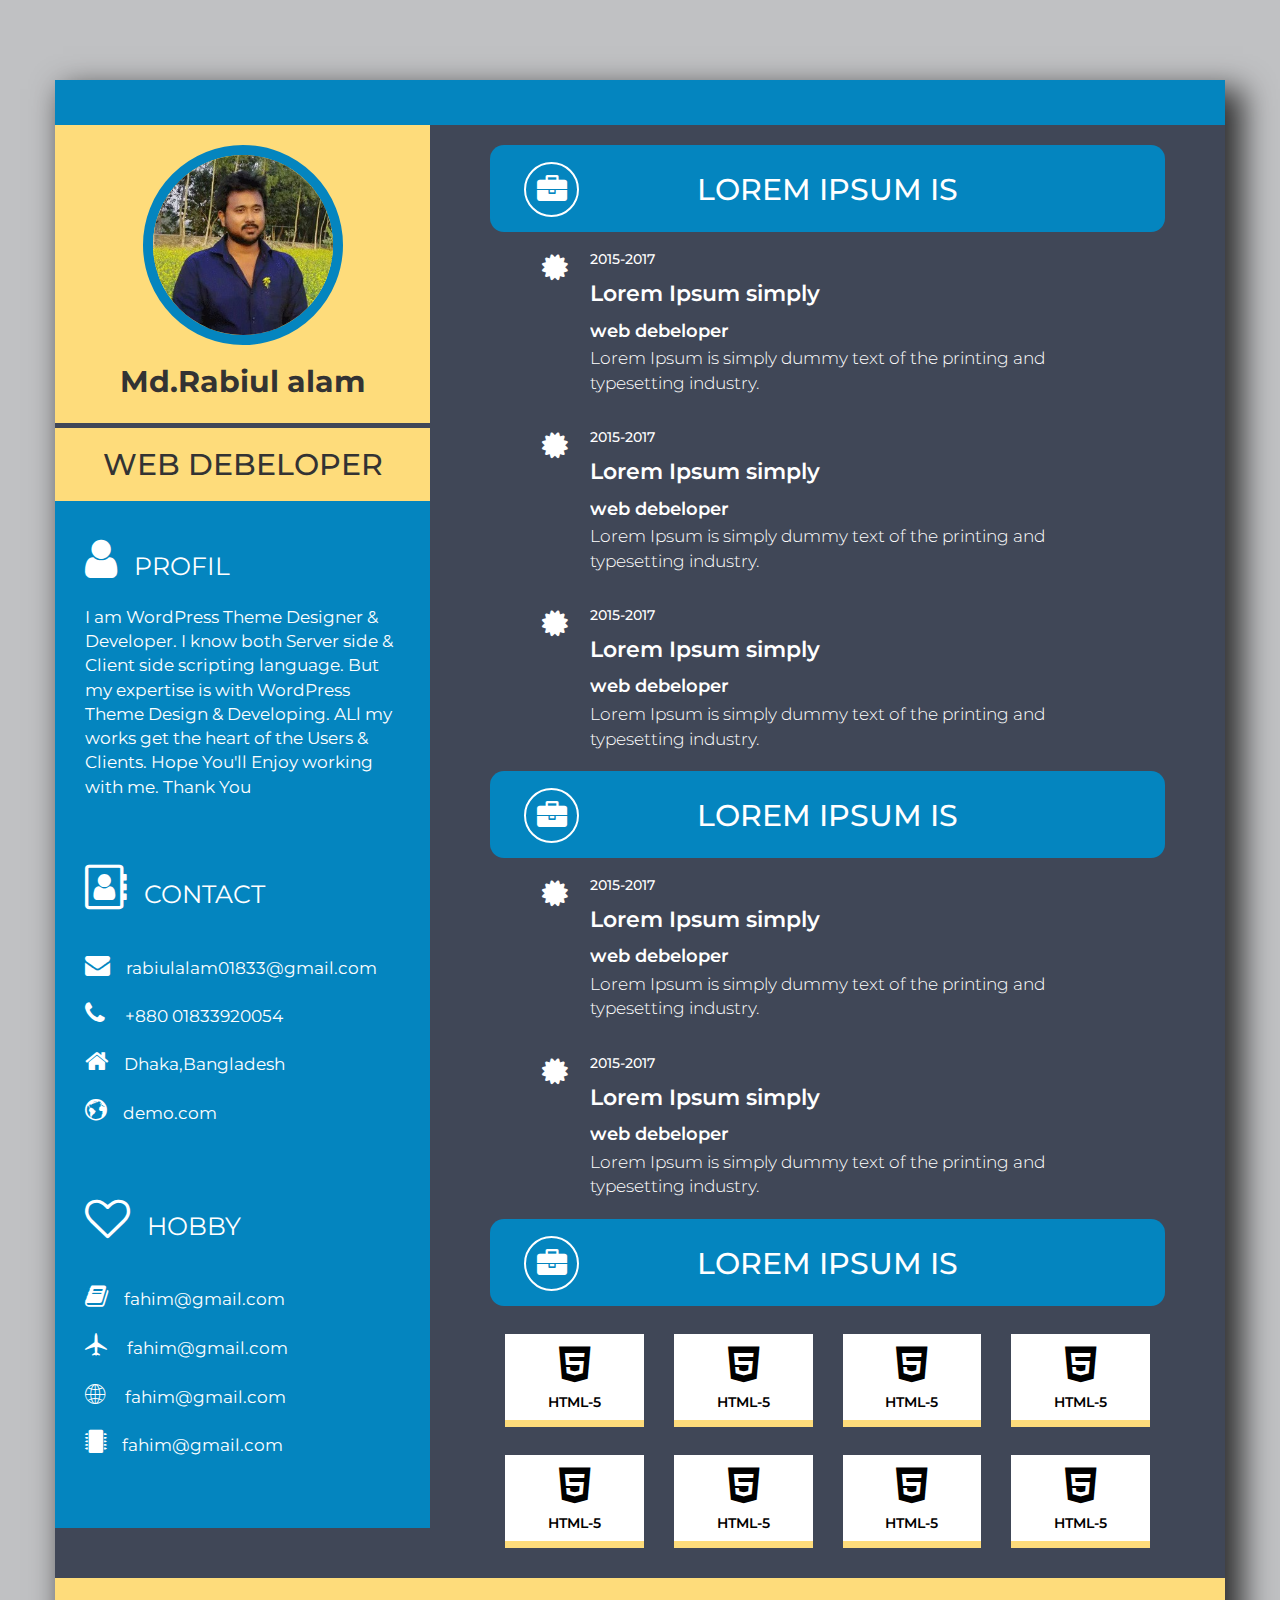
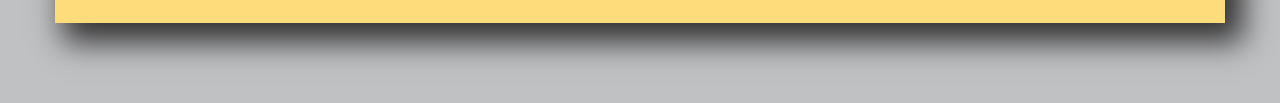
==== index.html @ 864c7f54 "Add files via upload" ====
<!DOCTYPE HTML>
<html lang="en-US">
<head>
	<meta charset="UTF-8">
	<title></title>
	
	<!-- Bootstrap -->
	<link rel="stylesheet" href="css/bootstrap.css" />
	<!-- google font -->
	<link href="https://fonts.googleapis.com/css?family=Montserrat:200,300,400,500,600,700,800,900" rel="stylesheet">
	<!-- Font Awesome -->
	<link rel="stylesheet" href="css/font-awesome.min.css" /> 
	<link rel="stylesheet" href="css/ionicons.min.css" /> 
	
	<!-- Thema Style Css -->
	<link rel="stylesheet" href="style.css" type="text/css"/>
</head>
<body>  
	<section id="web-debeloper">
		<div class="container">
			<div class="all-item">
				<div class="row"><div class="header"></div></div>
			
				<div class="row">
					<div class="web-debeloper-content">
						<div id="web-debeloper-left">
							<div class="col-md-4 col-sm-4 padding-l"> 
								<div class="jhondhoe-profil">
									<img src="img/ht_2.jpg" alt="" />
									<h2>Md.Rabiul alam</h2>
								</div>
								<div class="web-text">
									<h2>WEB DEBELOPER</h2>
								</div> 
								<div class="all-profil-contact">
									<div class="profil">
										<ul class="profil-contact">
											<li><i class="fa fa-user"></i> <span>profil</span></li>
										</ul>
										<p>I am WordPress Theme Designer & Developer. I know both Server side & Client side scripting language. But my expertise is with WordPress Theme Design & Developing. ALl my works get the heart of the Users & Clients. Hope You'll Enjoy working with me. Thank You</p>
									</div>
									<div class="contact">
										<ul class="contact-title">
											<li><i class="fa fa-address-book-o"></i> <span>contact</span></li>
										</ul>
										<ul class="contact-address">
											<li><i class="fa fa-envelope"></i><span>rabiulalam01833@gmail.com</span></li> 
											<li><i class="fa fa-phone"></i>  <span>+880 01833920054</span></li> 
											<li><i class="fa fa-home"></i><span>Dhaka,Bangladesh</span></li> 
											<li><i class="ionicons ion-earth"></i><span>demo.com</span></li> 
										</ul> 
									</div>
									<div class="contact hobby">
										<ul class="contact-title">
											<li><i class="fa fa-heart-o"></i> <span>hobby</span></li>
										</ul>
										<ul class="contact-address">
											<li><i class="fa fa-book"></i><span>fahim@gmail.com</span></li> 
											<li><i class="ionicons ion-plane"></i> <span>fahim@gmail.com</span></li> 
											<li><i class="ionicons ion-ios-world-outline"></i> <span>fahim@gmail.com</span></li> 
											<li><i class="fa fa-microchip"></i><span>fahim@gmail.com</span></li>  
										</ul> 
									</div>
									
								</div> 
							</div>
						</div>
						<div id="deb-debeloper-right">
							<div class="col-md-8 col-sm-8 padding-all">
								<div class="right-title">
									<div class="details-title">
										<i class="fa fa-briefcase"></i>
										<h2>Lorem Ipsum is</h2>
									</div>
									<div class="details-content">
										<div class="media details">
											<div class="pull-left details-icon" href="#">
												<i class="fa fa-certificate"></i>
											</div>
											<div class="media-body details-text">
												<h5>2015-2017</h5>
												<h3>Lorem Ipsum simply</h3>
												<h4>web debeloper</h4>
												<p>Lorem Ipsum is simply dummy text of the printing and
												typesetting industry.</p>
											</div>
										</div>
										<div class="media details">
											<div class="pull-left details-icon" href="#">
												<i class="fa fa-certificate"></i>
											</div>
											<div class="media-body details-text">
												<h5>2015-2017</h5>
												<h3>Lorem Ipsum simply</h3>
												<h4>web debeloper</h4>
												<p>Lorem Ipsum is simply dummy text of the printing and
												typesetting industry.</p>
											</div>
										</div>
										<div class="media details">
											<div class="pull-left details-icon" href="#">
												<i class="fa fa-certificate"></i>
											</div>
											<div class="media-body details-text">
												<h5>2015-2017</h5>
												<h3>Lorem Ipsum simply</h3>
												<h4>web debeloper</h4>
												<p>Lorem Ipsum is simply dummy text of the printing and
												typesetting industry.</p>
											</div>
										</div> 
									</div>
									
									<div class="details-title">
										<i class="fa fa-briefcase"></i>
										<h2>Lorem Ipsum is</h2>
									</div>
									<div class="details-content">
										<div class="media details">
											<div class="pull-left details-icon" href="#">
												<i class="fa fa-certificate"></i>
											</div>
											<div class="media-body details-text">
												<h5>2015-2017</h5>
												<h3>Lorem Ipsum simply</h3>
												<h4>web debeloper</h4>
												<p>Lorem Ipsum is simply dummy text of the printing and
												typesetting industry.</p>
											</div>
										</div>
										<div class="media details">
											<div class="pull-left details-icon" href="#">
												<i class="fa fa-certificate"></i>
											</div>
											<div class="media-body details-text">
												<h5>2015-2017</h5>
												<h3>Lorem Ipsum simply</h3>
												<h4>web debeloper</h4>
												<p>Lorem Ipsum is simply dummy text of the printing and
												typesetting industry.</p>
											</div>
										</div> 
									</div> 
									
									<div class="details-title">
										<i class="fa fa-briefcase"></i>
										<h2>Lorem Ipsum is</h2>
									</div>
									<div class="mywork">
										<div class="col-md-3">
											<div class="work-text">
												<i class="fa fa-html5"></i>
												<h4>HTML-5</h4> 
											</div>
										</div>
										<div class="col-md-3">
											<div class="work-text">
												<i class="fa fa-html5"></i>
												<h4>HTML-5</h4> 
											</div>
										</div>
										<div class="col-md-3">
											<div class="work-text">
												<i class="fa fa-html5"></i>
												<h4>HTML-5</h4> 
											</div>
										</div>
										<div class="col-md-3">
											<div class="work-text">
												<i class="fa fa-html5"></i>
												<h4>HTML-5</h4> 
											</div>
										</div>
										<div class="col-md-3">
											<div class="work-text">
												<i class="fa fa-html5"></i>
												<h4>HTML-5</h4> 
											</div>
										</div>
										<div class="col-md-3">
											<div class="work-text">
												<i class="fa fa-html5"></i>
												<h4>HTML-5</h4> 
											</div>
										</div>
										<div class="col-md-3">
											<div class="work-text">
												<i class="fa fa-html5"></i>
												<h4>HTML-5</h4> 
											</div>
										</div>
										<div class="col-md-3">
											<div class="work-text">
												<i class="fa fa-html5"></i>
												<h4>HTML-5</h4> 
											</div>
										</div> 
										
									</div>
									
								</div>
							</div>
						</div>
						
					</div>
				</div>
				<div class="row"><div class="footer"></div></div>
				
			</div>
		</div>
	</section>
	
	
	 
	
	
	<!-- Jquery js -->
	<script type="text/javascript" src="js/jquery.min.js"></script>
	<!-- Bootstrap js -->
	<script type="text/javascript" src="js/bootstrap.min.js"></script> 
	<!-- Costum js -->
	<script type="text/javascript" src="js/main.js"></script>
</body>
</html>
---- style.css ----
* {
	margin: 0;
	padding: 0;
	outline: 0;
}

body {
	font-family: 'Montserrat', sans-serif;
}
 
h1 {
	font-size: 40px;
}
h2 {
	font-size: 30px;
}
h3 {
	font-size: 22px;
}
p {
	font-size: 17px;
}

span {
	font-size: 25px;
	
}

.padding-l {
	padding-left: 0px;
}

ul {
	margin: 0;
	padding: 0;
	list-style: none;
}

.header {
	width: 100%;
	height: 45px;
	background: #0485bf;
}

#web-debeloper {
    background: #c0c1c3;
    padding: 80px 0;
}

.container {
	-webkit-box-shadow: 13px 14px 29px 5px rgba(0,0,0,0.75);
	-moz-box-shadow: 13px 14px 29px 5px rgba(0,0,0,0.75);
	box-shadow: 13px 14px 29px 5px rgba(0,0,0,0.75);
}
.all-item {}

.web-debeloper-content {
	background: #404757;
	width: 100%;
	height: auto;
	overflow: hidden;
}

#web-debeloper-left {
	
}
.jhondhoe-profil {
	background: #fedc7b;
	text-align: center;
	padding: 20px 0px 15px 0px;
}

.jhondhoe-profil img {
	width: 200px;
	height: 200px;
	border: 10px solid #0485bf;
	border-radius: 100%;
	
}
.jhondhoe-profil h2 {
	font-weight: 700;
}

.web-text h2 {
    text-align: center;
    background: #fedc7b;
    font-weight: 500;
    margin: 5px 0 0 0;
    padding: 20px 0;
}

.all-profil-contact {
	background: #0485bf;
	padding: 0px 30px;
}

.profil {
    padding: 35px 0 55px 0;
}

.profil-contact {
    padding: 0px 0 20px 0px;
}
.profil-contact i {
	font-size: 45px;
    color: #fff;
    padding-right: 13px;
}
.profil-contact span { 
    color: #fff;
    text-transform: uppercase;
}
 
.profil p {
	font-size: 17px;
	color: #fff;
}

.contact {
    padding-bottom: 60px;
}

.contact-title {
	padding: 0px 0px 30px 0px;
} 
.contact-title i {
	font-size: 45px;
    color: #fff;
    padding-right: 13px;
}
.contact-title span { 
    color: #fff;
    text-transform: uppercase;
}

.contact-address {
	color: #fff;
} 
.contact-address i {
    font-size: 25px;
    padding-right: 16px;
	line-height: 45px;
}
.contact-address span {
    font-size: 17px;
    line-height: 45px;
} 



#deb-debeloper-right {}

.padding-all {
    padding: 0 60px 0 45px;
}

.right-title {}

.details-title {
    background: #0485bf;
    overflow: hidden;
    border-radius: 14px;
    padding: 17px 34px;
    margin-top: 20px;
	color: #fff;
}
 
.details-title i {
    font-size: 30px; 
    width: 55px;
    height: 55px;
    border: 2px solid #fff;
    border-radius: 100%;
    text-align: center;
    padding: 11px 0;
}
.details-title h2 {
    margin: 0;
    text-transform: uppercase;
    line-height: 50px;
    text-align: center;
    margin-top: -52px;
}

.details-content {
    padding: 0 40px;
	color: #fff;
}

.details {
    padding-top: 20px;
}

.details-icon i {
    font-size: 30px;
    padding: 0 12px;
}

.details-text {}
.details-text h5 {
	margin: 0;
}
.details-text h3 {
    margin: 0;
    padding: 15px 0px;
    font-weight: 600;
}
.details-text h4 {
    margin: 0;
    padding-bottom: 5px;
    font-weight: 600;
}
.details-text p {
    margin: 0;
    font-weight: 300;
}
 
.mywork {
    padding-bottom: 30px;
    overflow: hidden;
}
.work-text {
    text-align: center;
    background: #fff;
    color: #000;
    margin: 28px 0 0 0;
    padding: 10px 0;
    border-bottom: 7px solid #fedc7b;
}
.work-text i {
    font-size: 40px;
}
.work-text h4 {
    margin: 0;
    padding-top: 11px;
    font-size: 14px;
    font-weight: 600;
}


.footer {
	background: #fedc7b;
	width: 100%;
	height: 45px;
}
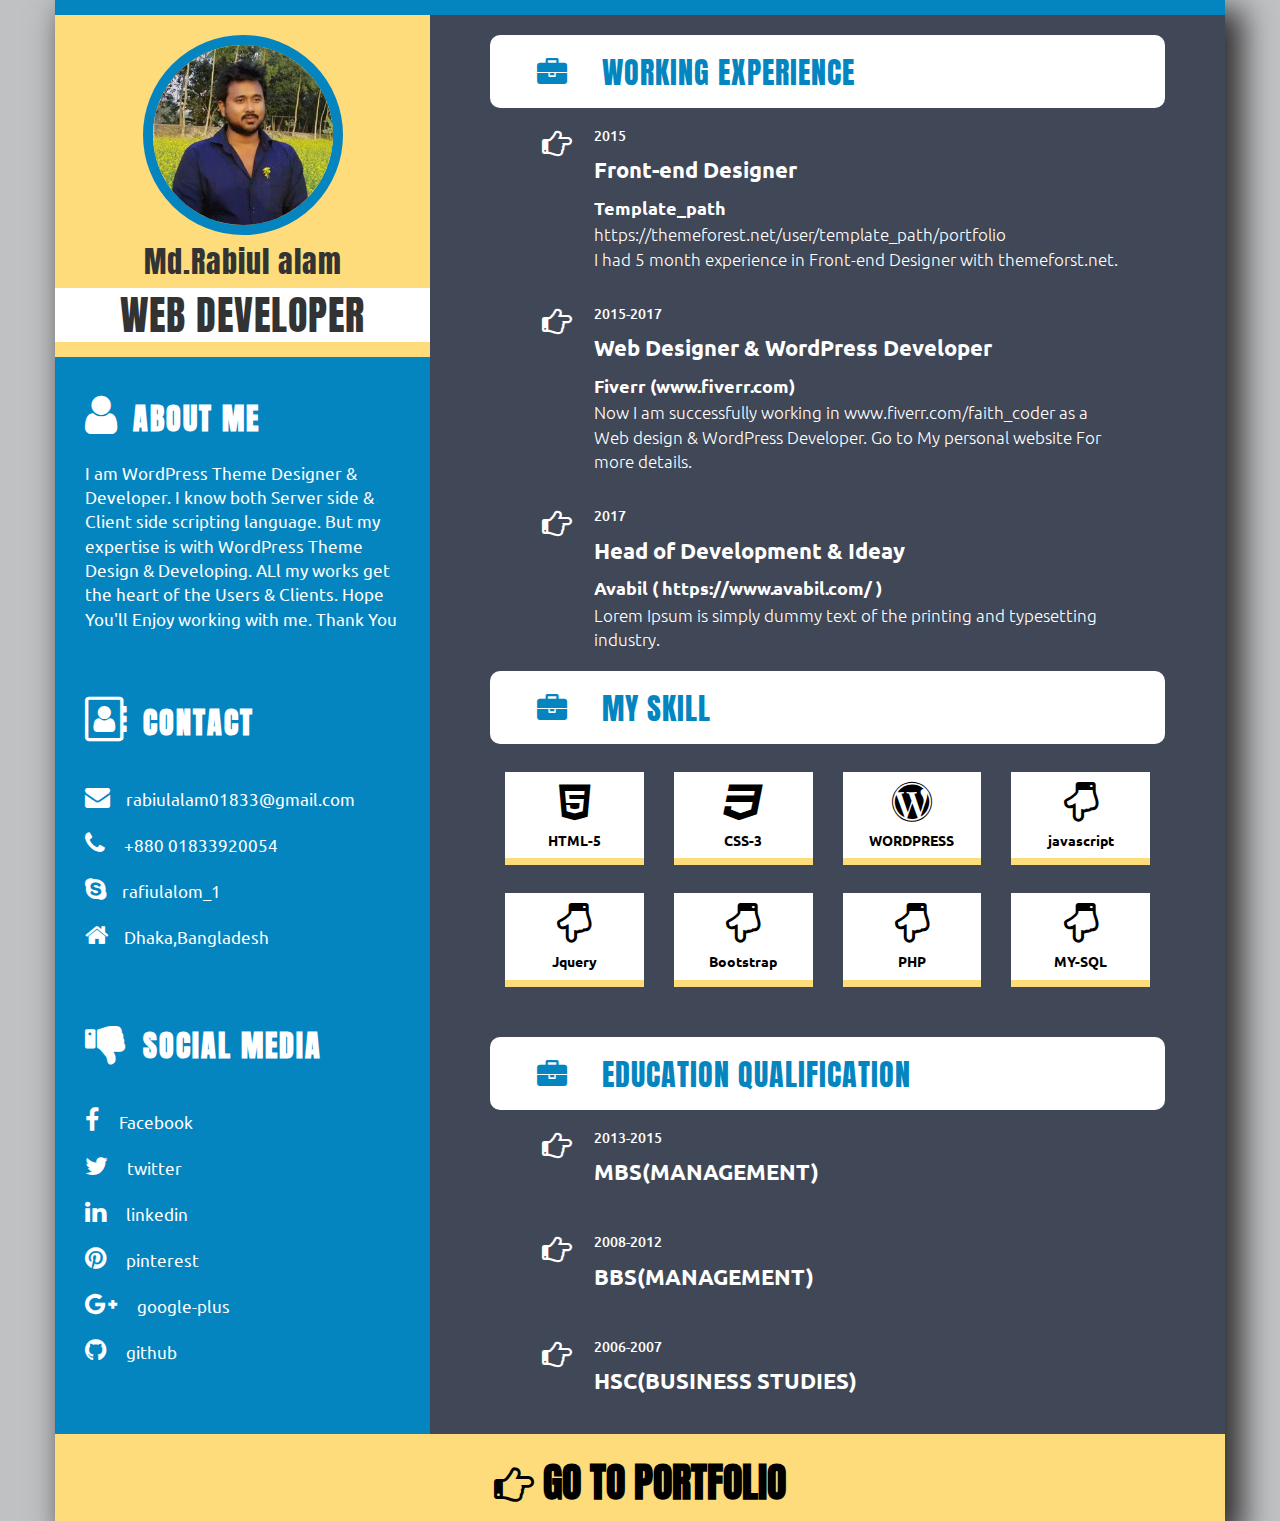
==== commit 3519258e: "Add files via upload" ====
--- a/index.html
+++ b/index.html
@@ -2,17 +2,19 @@
 <html lang="en-US">
 <head>
 	<meta charset="UTF-8">
-	<title></title>
-	
-	<!-- Bootstrap -->
-	<link rel="stylesheet" href="css/bootstrap.css" />
+	<title></title>
+	
+	<!-- Bootstrap -->
+	<link rel="stylesheet" href="css/bootstrap.css" />
 	<!-- google font -->
 	<link href="https://fonts.googleapis.com/css?family=Montserrat:200,300,400,500,600,700,800,900" rel="stylesheet">
-	<!-- Font Awesome -->
+	<link href="https://fonts.googleapis.com/css?family=Anton|Ubuntu&amp;subset=latin-ext,vietnamese" rel="stylesheet">
+	<link href="https://fonts.googleapis.com/css?family=Anton" rel="stylesheet">
+ 	<!-- Font Awesome -->
 	<link rel="stylesheet" href="css/font-awesome.min.css" /> 
-	<link rel="stylesheet" href="css/ionicons.min.css" /> 
-	
-	<!-- Thema Style Css -->
+	<link rel="stylesheet" href="css/ionicons.min.css" /> 
+	
+	<!-- Thema Style Css -->
 	<link rel="stylesheet" href="style.css" type="text/css"/>
 </head>
 <body>  
@@ -28,14 +30,13 @@
 								<div class="jhondhoe-profil">
 									<img src="img/ht_2.jpg" alt="" />
 									<h2>Md.Rabiul alam</h2>
+									<h1>WEB DEVELOPER</h1>
 								</div>
-								<div class="web-text">
-									<h2>WEB DEBELOPER</h2>
-								</div> 
+								 
 								<div class="all-profil-contact">
 									<div class="profil">
 										<ul class="profil-contact">
-											<li><i class="fa fa-user"></i> <span>profil</span></li>
+											<li><i class="fa fa-user"></i> <span>About me</span></li>
 										</ul>
 										<p>I am WordPress Theme Designer & Developer. I know both Server side & Client side scripting language. But my expertise is with WordPress Theme Design & Developing. ALl my works get the heart of the Users & Clients. Hope You'll Enjoy working with me. Thank You</p>
 									</div>
@@ -45,21 +46,24 @@
 										</ul>
 										<ul class="contact-address">
 											<li><i class="fa fa-envelope"></i><span>rabiulalam01833@gmail.com</span></li> 
-											<li><i class="fa fa-phone"></i>  <span>+880 01833920054</span></li> 
+											<li><i class="fa fa-phone"></i>  <span>+880 01833920054</span></li>  
+											
+											<li><i class="fa fa-skype"></i><span>rafiulalom_1</span></li> 
 											<li><i class="fa fa-home"></i><span>Dhaka,Bangladesh</span></li> 
-											<li><i class="ionicons ion-earth"></i><span>demo.com</span></li> 
 										</ul> 
 									</div>
 									<div class="contact hobby">
 										<ul class="contact-title">
-											<li><i class="fa fa-heart-o"></i> <span>hobby</span></li>
+											<li><i class="fa fa-thumbs-down"></i> <span>Social Media</span></li>
 										</ul>
-										<ul class="contact-address">
-											<li><i class="fa fa-book"></i><span>fahim@gmail.com</span></li> 
-											<li><i class="ionicons ion-plane"></i> <span>fahim@gmail.com</span></li> 
-											<li><i class="ionicons ion-ios-world-outline"></i> <span>fahim@gmail.com</span></li> 
-											<li><i class="fa fa-microchip"></i><span>fahim@gmail.com</span></li>  
-										</ul> 
+										 <ul class="contact-address">
+											<li><i class="fa fa-facebook"></i><span> Facebook <span></li> 
+											<li><i class="fa fa-twitter"></i>  <span> twitter </span></li>  
+											<li><i class="fa fa-linkedin"></i><span> linkedin <span></li> 
+											<li><i class="fa fa-pinterest"></i><span> pinterest </span></li> 
+											<li><i class="fa fa-google-plus" aria-hidden="true"></i><span> google-plus </span></li> 
+											<li><i class="fa fa-github" aria-hidden="true"></i><span> github</span></li> 
+ 										</ul> 
 									</div>
 									
 								</div> 
@@ -70,141 +74,154 @@
 								<div class="right-title">
 									<div class="details-title">
 										<i class="fa fa-briefcase"></i>
-										<h2>Lorem Ipsum is</h2>
+										<h2>Working Experience</h2>
 									</div>
 									<div class="details-content">
 										<div class="media details">
 											<div class="pull-left details-icon" href="#">
-												<i class="fa fa-certificate"></i>
+												<i class="fa fa-hand-o-right"></i>
+											</div>
+											<div class="media-body details-text">
+												<h5>2015</h5>
+												<h3>Front-end Designer</h3>
+												<h4>Template_path</h4>
+												<p>  https://themeforest.net/user/template_path/portfolio <br />
+												I had 5 month experience in Front-end Designer with themeforst.net.</p>
+											</div>
+										</div>
+										<div class="media details">
+											<div class="pull-left details-icon" href="#">
+												<i class="fa fa-hand-o-right"></i>
 											</div>
 											<div class="media-body details-text">
 												<h5>2015-2017</h5>
-												<h3>Lorem Ipsum simply</h3>
-												<h4>web debeloper</h4>
+												<h3>Web Designer & WordPress Developer</h3>
+												<h4>Fiverr (<a href="https://www.fiverr.com/faith_coder" target="_blank">www.fiverr.com</a>)</h4>
+												<p>Now I am successfully working in www.fiverr.com/faith_coder as a Web design & WordPress Developer.
+Go to My personal website For more details.</p>
+											</div>
+										</div>
+										<div class="media details">
+											<div class="pull-left details-icon" href="#">
+												<i class="fa fa-hand-o-right"></i>
+											</div>
+											<div class="media-body details-text">
+												<h5>2017</h5>
+												<h3>Head of Development & Ideay</h3>
+												<h4>Avabil ( <a href="https://www.avabil.com/" target="_blank">https://www.avabil.com/</a> )</h4>
 												<p>Lorem Ipsum is simply dummy text of the printing and
 												typesetting industry.</p>
 											</div>
-										</div>
-										<div class="media details">
-											<div class="pull-left details-icon" href="#">
-												<i class="fa fa-certificate"></i>
-											</div>
-											<div class="media-body details-text">
-												<h5>2015-2017</h5>
-												<h3>Lorem Ipsum simply</h3>
-												<h4>web debeloper</h4>
-												<p>Lorem Ipsum is simply dummy text of the printing and
-												typesetting industry.</p>
-											</div>
-										</div>
-										<div class="media details">
-											<div class="pull-left details-icon" href="#">
-												<i class="fa fa-certificate"></i>
-											</div>
-											<div class="media-body details-text">
-												<h5>2015-2017</h5>
-												<h3>Lorem Ipsum simply</h3>
-												<h4>web debeloper</h4>
-												<p>Lorem Ipsum is simply dummy text of the printing and
-												typesetting industry.</p>
-											</div>
-										</div> 
-									</div>
+										</div> 
+									</div>
+									
 									
 									<div class="details-title">
 										<i class="fa fa-briefcase"></i>
-										<h2>Lorem Ipsum is</h2>
-									</div>
-									<div class="details-content">
-										<div class="media details">
-											<div class="pull-left details-icon" href="#">
-												<i class="fa fa-certificate"></i>
-											</div>
-											<div class="media-body details-text">
-												<h5>2015-2017</h5>
-												<h3>Lorem Ipsum simply</h3>
-												<h4>web debeloper</h4>
-												<p>Lorem Ipsum is simply dummy text of the printing and
-												typesetting industry.</p>
-											</div>
-										</div>
-										<div class="media details">
-											<div class="pull-left details-icon" href="#">
-												<i class="fa fa-certificate"></i>
-											</div>
-											<div class="media-body details-text">
-												<h5>2015-2017</h5>
-												<h3>Lorem Ipsum simply</h3>
-												<h4>web debeloper</h4>
-												<p>Lorem Ipsum is simply dummy text of the printing and
-												typesetting industry.</p>
-											</div>
-										</div> 
-									</div> 
+										<h2>My skill</h2>
+									</div>
+									<div class="mywork">
+										<div class="col-md-3">
+											<div class="work-text">
+												<i class="fa fa-html5"></i>
+												<h4>HTML-5</h4> 
+											</div>
+										</div>
+										<div class="col-md-3">
+											<div class="work-text">
+												<i class="fa fa-css3"></i>
+												<h4>CSS-3</h4> 
+											</div>
+										</div>
+										<div class="col-md-3">
+											<div class="work-text">
+												<i class="fa fa-wordpress  "></i>
+												<h4>WORDPRESS</h4> 
+											</div>
+										</div>
+										<div class="col-md-3">
+											<div class="work-text">
+												<i class="fa fa-hand-o-down"></i>
+												<h4>javascript</h4> 
+											</div>
+										</div>
+										<div class="col-md-3">
+											<div class="work-text">
+												<i class="fa fa-hand-o-down"></i>
+												<h4>Jquery</h4> 
+											</div>
+										</div>
+										<div class="col-md-3">
+											<div class="work-text">
+												<i class="fa fa-hand-o-down"></i>
+												<h4>Bootstrap</h4> 
+											</div>
+										</div>
+										<div class="col-md-3">
+											<div class="work-text">
+												<i class="fa fa-hand-o-down"></i>
+												<h4>PHP</h4> 
+											</div>
+										</div>
+										<div class="col-md-3">
+											<div class="work-text">
+												<i class="fa fa-hand-o-down"></i>
+												<h4>MY-SQL</h4> 
+											</div>
+										</div> 
+										
+									</div>
 									
 									<div class="details-title">
 										<i class="fa fa-briefcase"></i>
-										<h2>Lorem Ipsum is</h2>
-									</div>
-									<div class="mywork">
-										<div class="col-md-3">
-											<div class="work-text">
-												<i class="fa fa-html5"></i>
-												<h4>HTML-5</h4> 
-											</div>
-										</div>
-										<div class="col-md-3">
-											<div class="work-text">
-												<i class="fa fa-html5"></i>
-												<h4>HTML-5</h4> 
-											</div>
-										</div>
-										<div class="col-md-3">
-											<div class="work-text">
-												<i class="fa fa-html5"></i>
-												<h4>HTML-5</h4> 
-											</div>
-										</div>
-										<div class="col-md-3">
-											<div class="work-text">
-												<i class="fa fa-html5"></i>
-												<h4>HTML-5</h4> 
-											</div>
-										</div>
-										<div class="col-md-3">
-											<div class="work-text">
-												<i class="fa fa-html5"></i>
-												<h4>HTML-5</h4> 
-											</div>
-										</div>
-										<div class="col-md-3">
-											<div class="work-text">
-												<i class="fa fa-html5"></i>
-												<h4>HTML-5</h4> 
-											</div>
-										</div>
-										<div class="col-md-3">
-											<div class="work-text">
-												<i class="fa fa-html5"></i>
-												<h4>HTML-5</h4> 
-											</div>
-										</div>
-										<div class="col-md-3">
-											<div class="work-text">
-												<i class="fa fa-html5"></i>
-												<h4>HTML-5</h4> 
-											</div>
-										</div> 
+										<h2>Education Qualification</h2>
+									</div>
+									<div class="details-content">
+										<div class="media details">
+											<div class="pull-left details-icon" href="#">
+												<i class="fa fa-hand-o-right"></i>
+											</div>
+											<div class="media-body details-text">
+												<h5>2013-2015</h5>
+												<h3>MBS(MANAGEMENT)</h3>  
+											</div>
+										</div>
+										<div class="media details">
+											<div class="pull-left details-icon" href="#">
+												<i class="fa fa-hand-o-right"></i>
+											</div>
+											<div class="media-body details-text">
+												
+												<h5>2008-2012</h5>
+												<h3>BBS(MANAGEMENT)</h3> 
+											</div>
+										</div> 
+										<div class="media details">
+											<div class="pull-left details-icon" href="#">
+												<i class="fa fa-hand-o-right"></i>
+											</div>
+											<div class="media-body details-text">
+												
+												<h5>2006-2007</h5>
+												<h3>HSC(BUSINESS STUDIES)</h3> 
+											</div>
+										</div> 
+										 
 										
-									</div>
-									
+									</div> 
 								</div>
 							</div>
 						</div>
 						
 					</div>
 				</div>
-				<div class="row"><div class="footer"></div></div>
+				<div class="row">
+					<div class="footer">
+						<div class="visit_portfolio text-center">
+							<a href="portfolio.html"><span><i class="fa fa-hand-o-right"></i> Go To Portfolio</span></a>
+						</div>
+					</div>
+				</div>
 				
 			</div>
 		</div>
@@ -212,13 +229,13 @@
 	
 	
 	 
-	
-	
-	<!-- Jquery js -->
-	<script type="text/javascript" src="js/jquery.min.js"></script>
-	<!-- Bootstrap js -->
-	<script type="text/javascript" src="js/bootstrap.min.js"></script> 
-	<!-- Costum js -->
+	
+	
+	<!-- Jquery js -->
+	<script type="text/javascript" src="js/jquery.min.js"></script>
+	<!-- Bootstrap js -->
+	<script type="text/javascript" src="js/bootstrap.min.js"></script> 
+	<!-- Costum js -->
 	<script type="text/javascript" src="js/main.js"></script>
 </body>
 </html>--- a/style.css
+++ b/style.css
@@ -5,9 +5,20 @@
 }
 
 body {
-	font-family: 'Montserrat', sans-serif;
+	font-family: 'ubuntu', sans-serif;
+	font-weight:400;
+	background:url(./img/web-development-word-cloud-footage-022931460_prevstill.jpeg);
+	
 }
  
+a{
+	text-decoration:none !important;
+	font-weight:bold;
+	color:#FFF !important;
+}
+
+ 
+
 h1 {
 	font-size: 40px;
 }
@@ -38,13 +49,13 @@
 
 .header {
 	width: 100%;
-	height: 45px;
+	height: 15px;
 	background: #0485bf;
 }
 
 #web-debeloper {
     background: #c0c1c3;
-    padding: 80px 0;
+    padding: 0 0;
 }
 
 .container {
@@ -81,12 +92,23 @@
 	font-weight: 700;
 }
 
-.web-text h2 {
+.jhondhoe-profil h2 {
     text-align: center;
     background: #fedc7b;
     font-weight: 500;
     margin: 5px 0 0 0;
-    padding: 20px 0;
+    padding: 5px 0;
+	font-family:Anton;
+	letter-spacing:1px;
+}
+.jhondhoe-profil h1 {
+    text-align: center;
+    background: #fff;
+    font-weight: 500;
+    margin: 5px 0 0 0;
+    padding: 5px 0;
+    font-family: Anton;
+    letter-spacing: 1px;
 }
 
 .all-profil-contact {
@@ -106,11 +128,14 @@
     color: #fff;
     padding-right: 13px;
 }
-.profil-contact span { 
-    color: #fff;
-    text-transform: uppercase;
-}
- 
+.profil-contact span {
+    color: #fff;
+    text-transform: uppercase;
+    font-weight: bold;
+    font-family: Anton;
+    font-size: 30px;
+    letter-spacing: 2px;
+}
 .profil p {
 	font-size: 17px;
 	color: #fff;
@@ -131,6 +156,10 @@
 .contact-title span { 
     color: #fff;
     text-transform: uppercase;
+    font-weight: bold;
+    font-family: Anton;
+    font-size: 30px;
+    letter-spacing: 2px;
 }
 
 .contact-address {
@@ -157,12 +186,12 @@
 .right-title {}
 
 .details-title {
-    background: #0485bf;
+    background: #FFF;
     overflow: hidden;
-    border-radius: 14px;
-    padding: 17px 34px;
+    border-radius: 10PX;
+    padding: 10px 34px;
     margin-top: 20px;
-	color: #fff;
+    color: #0485bf;
 }
  
 .details-title i {
@@ -178,8 +207,11 @@
     margin: 0;
     text-transform: uppercase;
     line-height: 50px;
-    text-align: center;
+    text-align: left;
     margin-top: -52px;
+    font-family: Anton;
+    padding-left: 78px;
+	letter-spacing:1px;
 }
 
 .details-content {
@@ -241,5 +273,52 @@
 .footer {
 	background: #fedc7b;
 	width: 100%;
-	height: 45px;
-}+	padding:20px 0 10px 0;
+}
+
+.visit_portfolio.text-center span {
+     font-size: 40px;
+    font-weight: 900;
+    color: #000;
+    text-transform: uppercase;
+	font-family: 'Anton', sans-serif;
+}
+
+
+
+
+.section-title p {
+    background: transparent;
+    overflow: hidden;
+    width: 100%;
+    font-size: 20px !important;
+    text-align: center;
+    margin-top: 35px;
+    line-height: 35px;
+    text-transform: uppercase;
+    border-bottom: 1px solid #fff;
+    border-bottom-style: dotted;
+}
+
+.section-title a{
+	text-decoration:none;
+	color:#fff;
+}
+
+.section-title h2 {
+    color: #fff;
+    font-size: 22px;
+    text-align: center;
+    border: 1px solid #fff;
+    line-height: 48px;
+    border-style: dashed;
+}
+.mytitle {
+    padding-top: 50px;
+    overflow: hidden;
+    width: 100%;
+}
+
+
+
+
